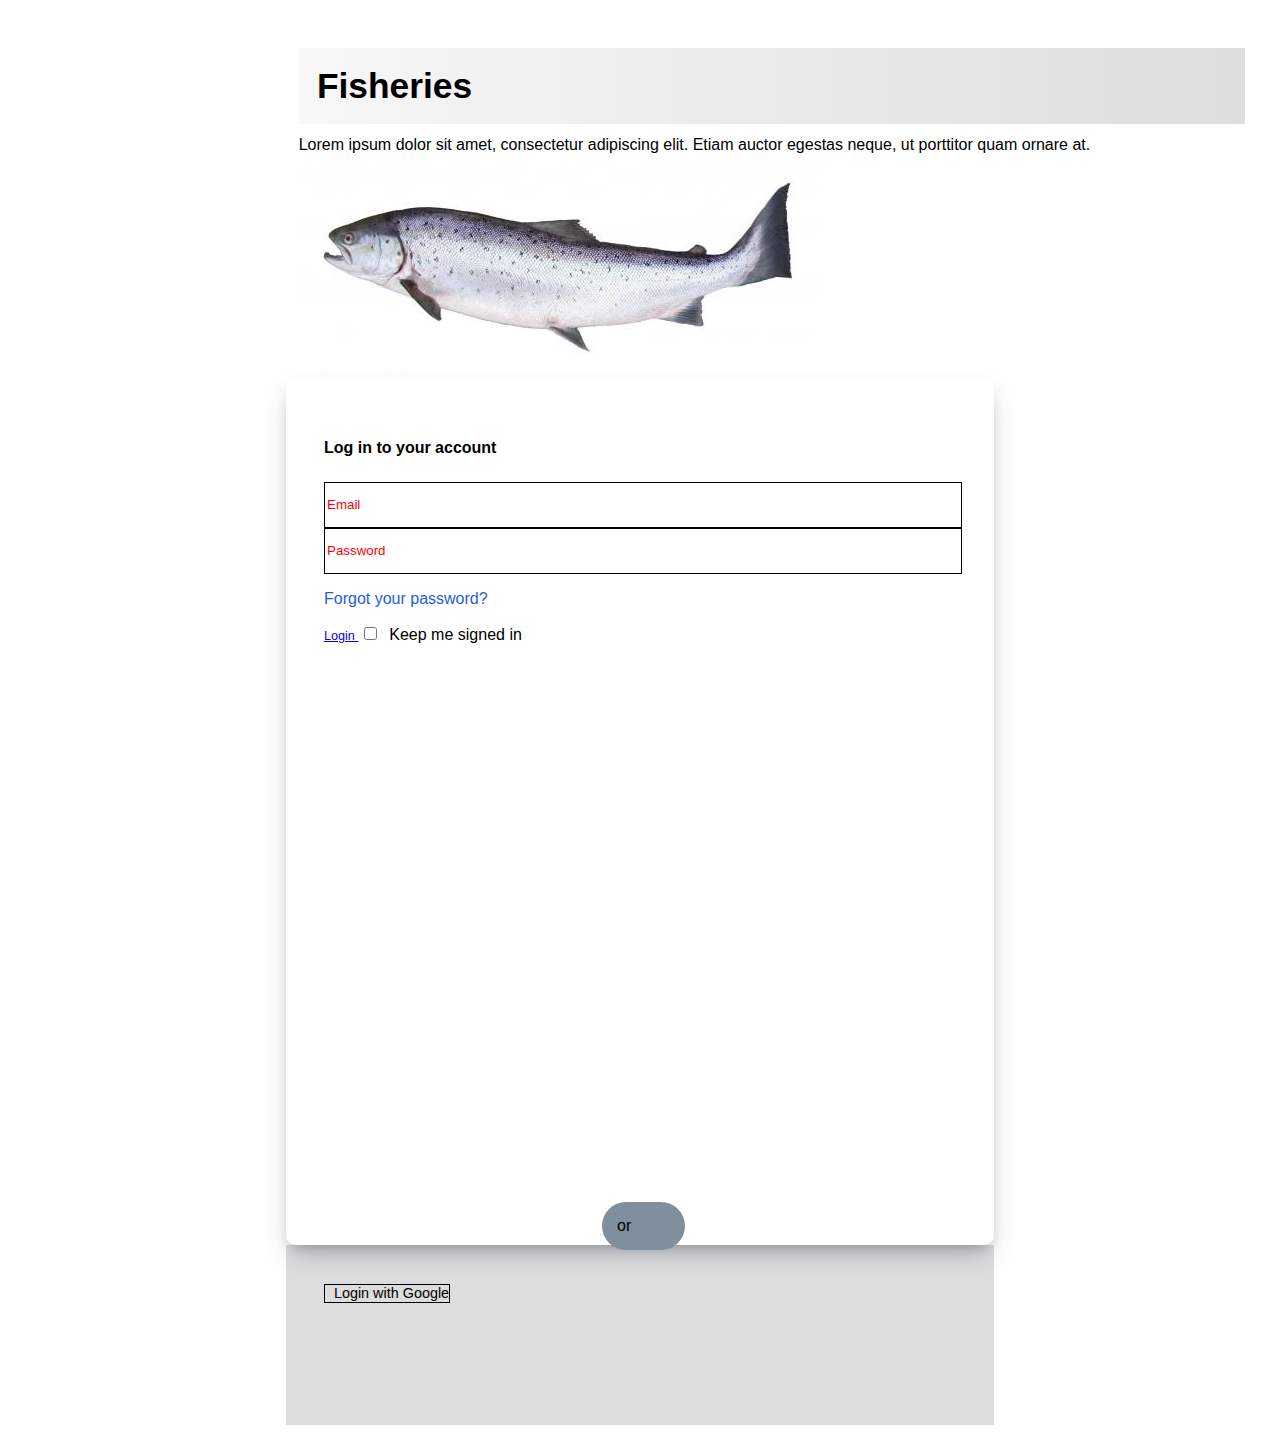
==== login.html @ 8d5d70c1 "first commit" ====
<!DOCTYPE html>
<html lang="en">

<head>
    <meta charset="UTF-8">
    <meta http-equiv="X-UA-Compatible" content="IE=edge">
    <meta name="viewport" content="width=device-width, initial-scale=1.0">
    <title>Document</title>
    <link href="https://cdn.jsdelivr.net/npm/bootstrap@5.1.3/dist/css/bootstrap.min.css" rel="stylesheet"
        integrity="sha384-1BmE4kWBq78iYhFldvKuhfTAU6auU8tT94WrHftjDbrCEXSU1oBoqyl2QvZ6jIW3" crossorigin="anonymous">
    <link rel="stylesheet" href="./style/style.css">
    <script src="https://cdn.jsdelivr.net/npm/bootstrap@5.1.3/dist/js/bootstrap.bundle.min.js"
        integrity="sha384-ka7Sk0Gln4gmtz2MlQnikT1wXgYsOg+OMhuP+IlRH9sENBO0LRn5q+8nbTov4+1p"
        crossorigin="anonymous"></script>
    <script src="https://cdnjs.cloudflare.com/ajax/libs/jquery/3.6.1/jquery.min.js"
        integrity="sha512-aVKKRRi/Q/YV+4mjoKBsE4x3H+BkegoM/em46NNlCqNTmUYADjBbeNefNxYV7giUp0VxICtqdrbqU7iVaeZNXA=="
        crossorigin="anonymous" referrerpolicy="no-referrer"></script>
    <script src="./js/index.js"></script>
    <link rel="stylesheet" href="https://cdnjs.cloudflare.com/ajax/libs/font-awesome/6.2.1/css/all.min.css"
        integrity="sha512-MV7K8+y+gLIBoVD59lQIYicR65iaqukzvf/nwasF0nqhPay5w/9lJmVM2hMDcnK1OnMGCdVK+iQrJ7lzPJQd1w=="
        crossorigin="anonymous" referrerpolicy="no-referrer" />
    <link rel="stylesheet" href="style/login.css">
    <style scoped>
        body{
            overflow-x:hidden;
        }
    </style>
</head>

<body>
    <div class="row" style="margin-top:44px;">
        <div class="col-lg-6" style="position: relative;">
            <div class="left-panel-holder">
                <div class="heading">
                    Fisheries
                </div>
                <div class="lorem-ipsum">
                    Lorem ipsum dolor sit amet, consectetur adipiscing elit. Etiam auctor egestas neque, ut porttitor
                    quam ornare at.
                </div>
                <div>
                    <img class="w-100" src="images/salmon.jpg" alt="" srcset="">
                </div>
            </div>
        </div>
        <div class="col-lg-6">
            <form style="margin: auto;width: 35%;" class="my-3">
                <h4 style="margin-bottom: 4%;font-size: 16px;font-weight: bolder;">Log in to your account</h4>
                <div class=" mt-4 mb-3">
                    <!-- <label for="exampleInputEmail1" class="form-label">Enumerator ID</label> -->
                    <input type="number" class="form-control bg-light" id="exampleInputEmail1"
                        aria-describedby="emailHelp" placeholder="Email">
                </div>
                <div class="mb-3">
                    <!-- <label for="exampleInputPassword1" class="form-label">Provisional Vessel ID</label> -->
                    <input type="number" class="form-control bg-light" id="exampleInputPassword1"
                        placeholder="Password">
                </div>
                <p style="color:#275ce0;">Forgot your password?</p>

                <a class="btn btn-dark login-button" href="page1.html">
                    <!-- <button class="btn btn-primary" style="float: right;">Next</button> -->
                    Login
                </a>
                <input type="checkbox" class="mt-2">&nbsp;&nbsp;Keep me signed in
                <p class="or text-center">or</p>
            </form>
            <div class="other-login-holder">
                <a type="button" class="btn btn-light login-button login-google"><i
                        style="font-size: 22px;vertical-align: sub; margin-top: 4px;"
                        class="fa-brands fa-google"></i>&nbsp;&nbsp;<span
                        style="margin-top: 4px;font-size: 90%;vertical-align: text-top;">Login
                        with
                        Google</span></a>
            </div>
        </div>
    </div>
</body>

</html>
---- style/style.css ----
* {
    /* margin: auto; */
}

body {
    /* margin: 2%; */
    /* position: relative; */
    overflow: auto;
    font-family: Arial, Helvetica, sans-serif;
}

.container {
    position: relative;
}

form {
    /* margin: 2% 0 2% 0;*/
    margin: auto;
    /* margin-bottom: 10%; */
    position: relative;
    padding: 3%;
    width: 70%;
    min-height: 47rem !important;
    padding-bottom: 6%;
    box-shadow: rgba(50, 50, 93, 0.25) 0px 13px 27px -5px, rgba(0, 0, 0, 0.3) 0px 8px 16px -8px;
}



.heading {
    background-image: linear-gradient(270deg, #ddd, #f7f7f7);
    padding: 2%;
    font-size: 130%;
    width: 100%;
    
}

.form-control {
    width: 96%;
    /* background: #f5f5f5; */
    /* border: none; */
    border: 1px solid rgb(230, 245, 252);
    font-family: inherit;
    /* box-shadow: 0px 2px 5px 0px rgba(155, 155, 155, 0.5); */
    height: 42px;
    /* opacity: 1; */
}

.navigation-button {
    /* margin:auto; */
    width: 100%;
    position: flex;
    /* margin-left: 26%; */
}

.inner-navigation {
    justify-content: end;

}

@media all and (max-width:116%) {
    .btn-primary {
        display: block;
    }

    /* .btn-dark{
        display: block;
    } */
}

.btn-primary {
    font-size: 79%;
    
}

.btn-dark {
    font-size: 79%;
    margin-right: 2px;
}



label {
    font-size: 82%;
    margin-bottom: 1%;
    font-weight: 400;
    font-family: sans-serif;
}

::placeholder {
    color: red;
}

@media(max-width:34em) {
    .main {
        min-width: 150px;
        width: auto;
    }
}

/* .btn-primary{
    font-size: 100%;
    width: 200%;
}
.btn-dark{
    font-size: 100%;
    width: 200%;
} */

select {
    display: none !important;
}

.dropdown-select {
    background-image: linear-gradient(to bottom, rgba(255, 255, 255, 0.25) 0%, rgba(255, 255, 255, 0) 100%);
    background-repeat: repeat-x;
    filter: progid:DXImageTransform.Microsoft.gradient(startColorstr='#40FFFFFF', endColorstr='#00FFFFFF', GradientType=0);
    background-color: #fff;
    border-radius: 6px;
    /* border: 2px solid rgb(230, 245, 252); */
    box-shadow: 0px 2px 5px 0px rgba(155, 155, 155, 0.5);
    box-sizing: border-box;
    cursor: pointer;
    display: block;
    float: left;
    font-size: 14px;
    font-weight: normal;
    height: 42px;
    line-height: 40px;
    outline: none;
    padding-left: 18px;
    padding-right: 30px;
    position: relative;
    text-align: left !important;
    transition: all 0.2s ease-in-out;
    -webkit-user-select: none;
    -moz-user-select: none;
    -ms-user-select: none;
    user-select: none;
    white-space: nowrap;
    width: auto;

}

.dropdown-select:focus {
    background-color: #fff;
}

.dropdown-select:hover {
    background-color: #fff;
}

.dropdown-select:active,
.dropdown-select.open {
    background-color: #fff !important;
    border-color: #bbb;
    box-shadow: 0 1px 4px rgba(0, 0, 0, 0.05) inset;
}

.dropdown-select:after {
    height: 0;
    width: 0;
    border-left: 4px solid transparent;
    border-right: 4px solid transparent;
    border-top: 4px solid #777;
    -webkit-transform: origin(50% 20%);
    transform: origin(50% 20%);
    transition: all 0.125s ease-in-out;
    content: '';
    display: block;
    margin-top: -2px;
    pointer-events: none;
    position: absolute;
    right: 10px;
    top: 50%;
}

.dropdown-select.open:after {
    -webkit-transform: rotate(-180deg);
    transform: rotate(-180deg);
}

.dropdown-select.open .list {
    -webkit-transform: scale(1);
    transform: scale(1);
    opacity: 1;
    pointer-events: auto;
}

.dropdown-select.open .option {
    cursor: pointer;
}

.dropdown-select.wide {
    width: 96%;
}

.dropdown-select.wide .list {
    left: 0 !important;
    right: 0 !important;
}

.dropdown-select .list {
    box-sizing: border-box;
    transition: all 0.15s cubic-bezier(0.25, 0, 0.25, 1.75), opacity 0.1s linear;
    -webkit-transform: scale(0.75);
    transform: scale(0.75);
    -webkit-transform-origin: 50% 0;
    transform-origin: 50% 0;
    box-shadow: 0 0 0 1px rgba(0, 0, 0, 0.09);
    background-color: #fff;
    border-radius: 6px;
    margin-top: 4px;
    padding: 3px 0;
    opacity: 0;
    overflow: hidden;
    pointer-events: none;
    position: absolute;
    top: 100%;
    left: 0;
    z-index: 999;
    max-height: 250px;
    overflow: auto;
    border: 1px solid #ddd;
}

.dropdown-select .list:hover .option:not(:hover) {
    background-color: transparent !important;
}

.dropdown-select .dd-search {
    overflow: hidden;
    display: flex;
    align-items: center;
    justify-content: center;
    margin: 0.5rem;
}

.dropdown-select .dd-searchbox {
    width: 90%;
    padding: 0.5rem;
    border: 1px solid #999;
    border-color: #999;
    border-radius: 4px;
    outline: none;
}

.dropdown-select .dd-searchbox:focus {
    border-color: #12CBC4;
}

.dropdown-select .list ul {
    padding: 0;
}

.dropdown-select .option {
    cursor: default;
    font-weight: 400;
    line-height: 40px;
    outline: none;
    padding-left: 18px;
    padding-right: 29px;
    text-align: left;
    transition: all 0.2s;
    list-style: none;
}

.dropdown-select .option:hover,
.dropdown-select .option:focus {
    background-color: #f6f6f6 !important;
}

.dropdown-select .option.selected {
    font-weight: 600;
    color: #12cbc4;
}

.dropdown-select .option.selected:focus {
    background: #f6f6f6;
}

.dropdown-select a {
    color: #aaa;
    text-decoration: none;
    transition: all 0.2s ease-in-out;
}

.dropdown-select a:hover {
    color: #666;
}
---- style/login.css ----
.row{
    font-family: Lato ,sans-serif;
}

.form-control {
    border: 1px solid;
    width: 100%;
}

form {
    box-shadow: rgba(50, 50, 93, 0.25) 0px 13px 27px -5px, rgba(0, 0, 0, 0.3) 0px 8px 16px -8px;
    margin: auto;
    width: 50% !important;
    border-radius: 10px;
    height: 26rem;
    position: relative;
}

.login-button {
    margin-top: 4%;
    width: 100%;
}

.or {
    background: #808f9d;
    border-radius: 27px;
    width: 53px;
    padding: 15px;
    position: absolute;
    top: 95%;
    left: 42%;
    right: 41%;
    margin: auto;
}

.other-login-holder {
    width: 50%;
    margin: auto;
    padding: 3%;
    background: #ddd;
    min-height: 104px;
}

.login-google {
    border: 1px solid;
    height: 45px;

}

.heading {
    margin: auto;
    top: 11%;
    left: 30%;
    font-size: 221%;
    font-weight: bolder;
}

.lorem-ipsum {
    margin-top: 12px;
}

.left-panel-holder {
    width: 72%;
    margin-left: 23%;
    margin-top: 3rem;
}
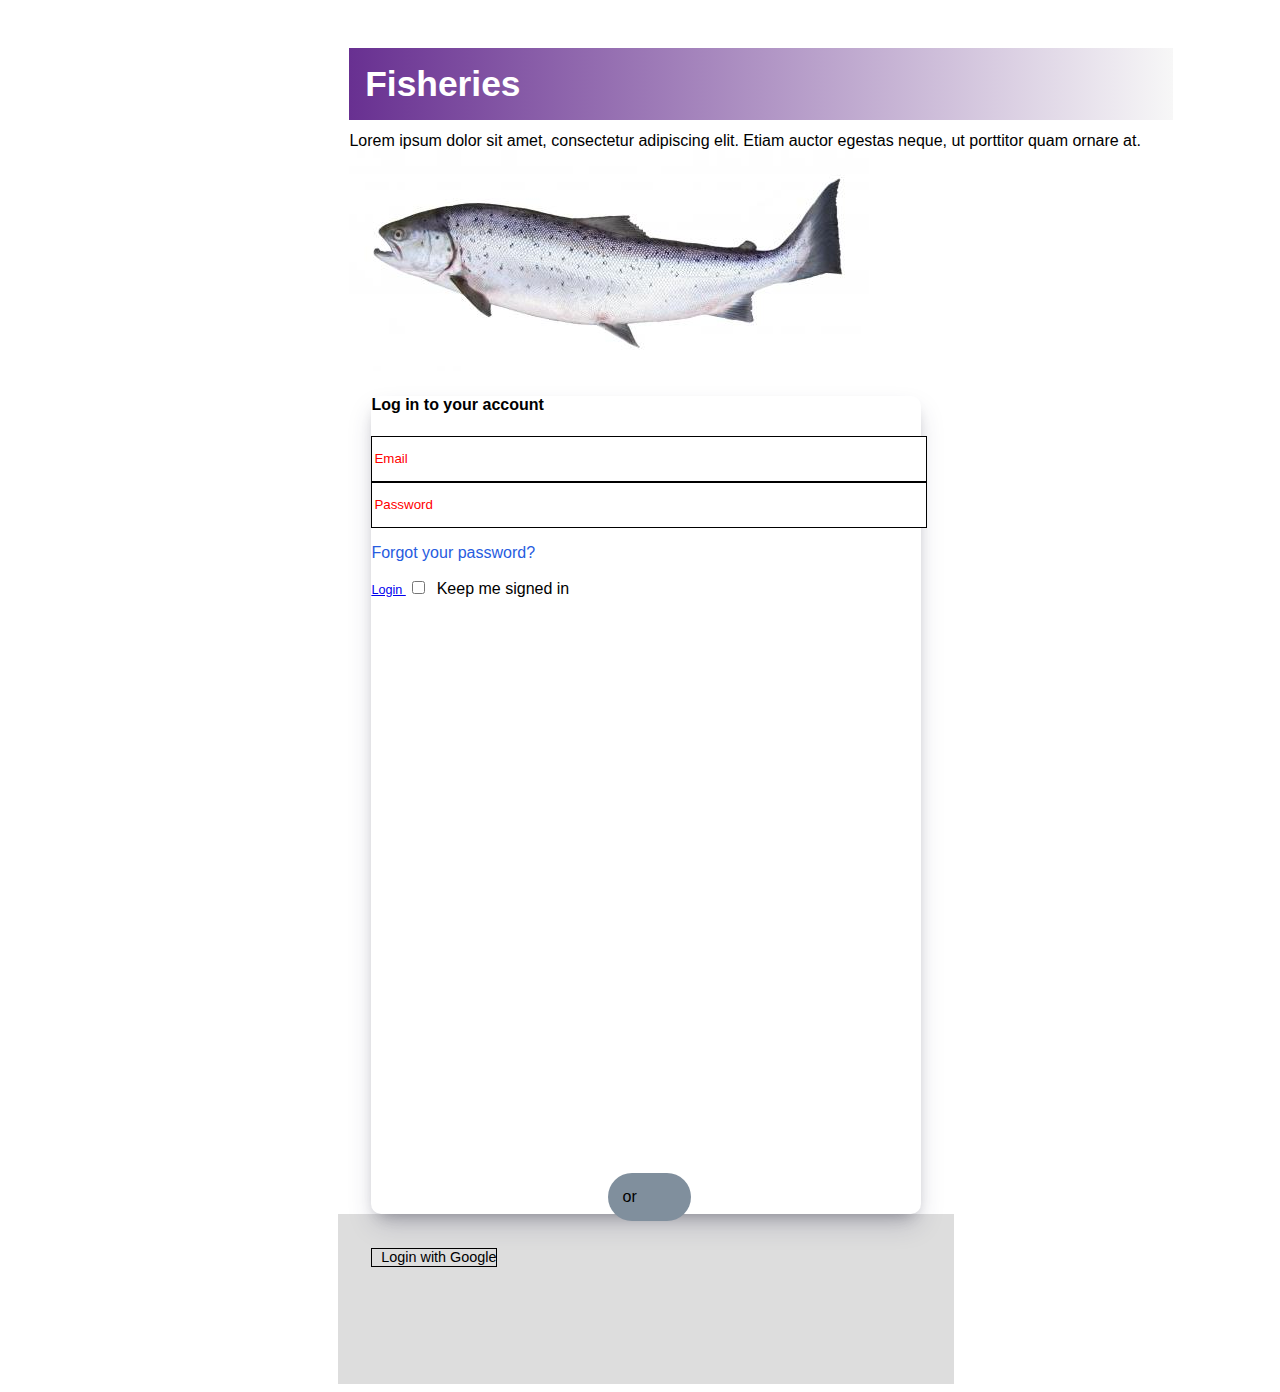
==== commit 872c2a93: "complete" ====
--- a/login.html
+++ b/login.html
@@ -21,8 +21,24 @@
         crossorigin="anonymous" referrerpolicy="no-referrer" />
     <link rel="stylesheet" href="style/login.css">
     <style scoped>
-        body{
-            overflow-x:hidden;
+        body {
+            overflow-x: hidden;
+        }
+
+        @media(max-width:768px) {
+            form {
+                width: 95% !important;
+                min-height: 26rem !important;
+            }
+
+            .left-panel-holder {
+                width: 96%;
+                margin-left: 4%;
+            }
+
+            .other-login-holder{
+                width: 95%;
+            }
         }
     </style>
 </head>
--- a/style/style.css
+++ b/style/style.css
@@ -18,17 +18,22 @@
     margin: auto;
     /* margin-bottom: 10%; */
     position: relative;
-    padding: 3%;
+    /* padding: 3%; */
     width: 70%;
     min-height: 47rem !important;
     padding-bottom: 6%;
     box-shadow: rgba(50, 50, 93, 0.25) 0px 13px 27px -5px, rgba(0, 0, 0, 0.3) 0px 8px 16px -8px;
 }
 
-
+.row{
+    margin-left: 7%;
+    width: 87%;
+}
 
 .heading {
-    background-image: linear-gradient(270deg, #ddd, #f7f7f7);
+    /* background-image: linear-gradient(270deg, #ddd, #f7f7f7); */
+    background-image: linear-gradient(90deg,#683091,#f7f7f7);
+    color: white;
     padding: 2%;
     font-size: 130%;
     width: 100%;
@@ -55,7 +60,7 @@
 
 .inner-navigation {
     justify-content: end;
-
+    padding-inline: 5%;
 }
 
 @media all and (max-width:116%) {
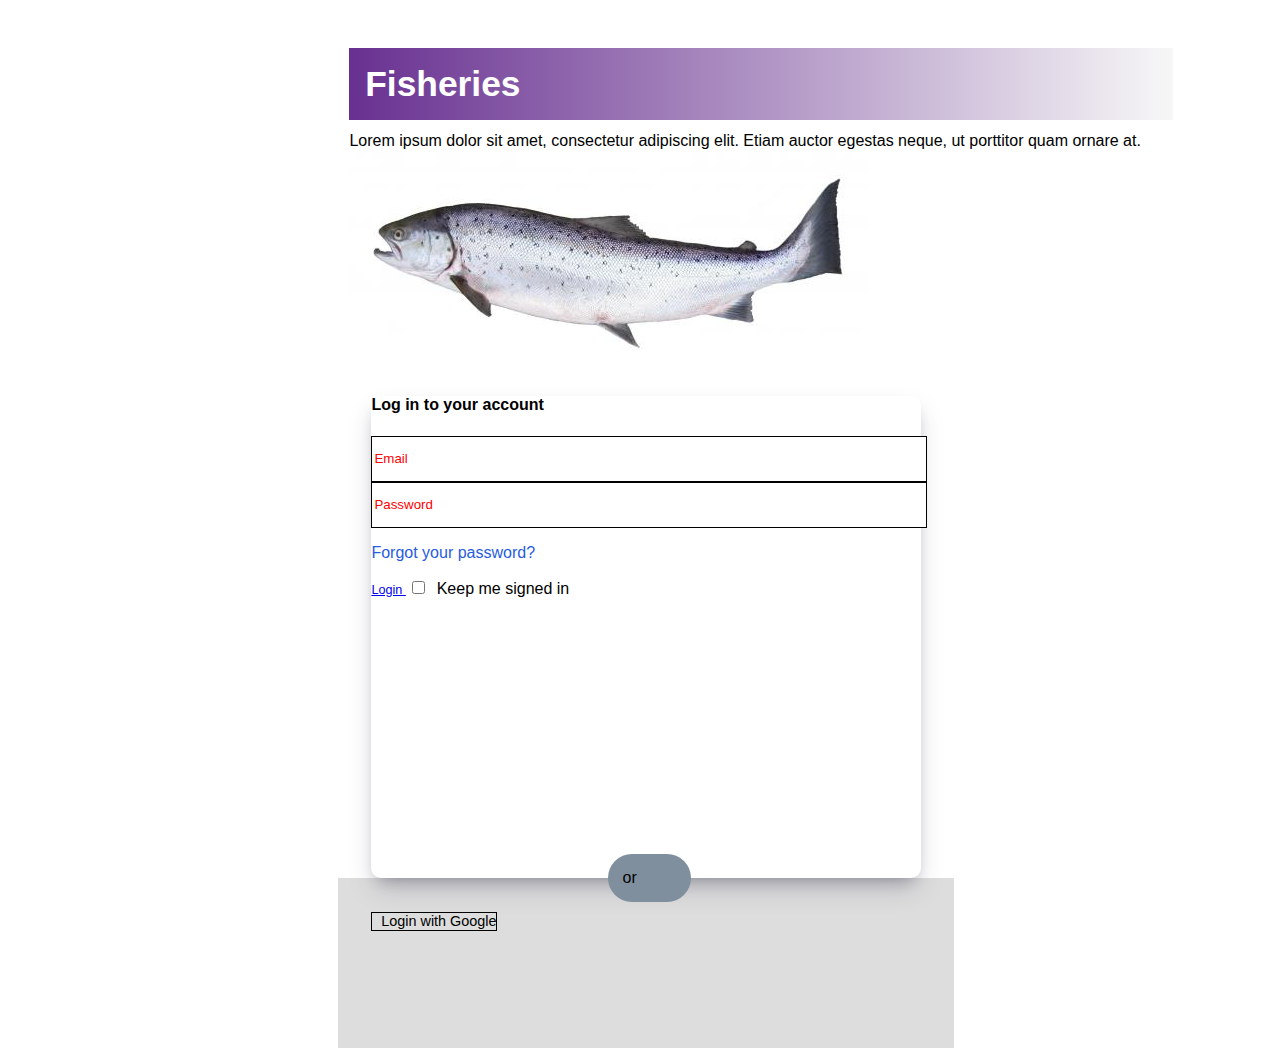
==== commit f0b0e446: "here" ====
--- a/login.html
+++ b/login.html
@@ -26,9 +26,19 @@
         }
 
         @media(max-width:768px) {
+            .row {
+                margin-top: 0% !important;
+            }
+
             form {
-                width: 95% !important;
+                width: 100% !important;
                 min-height: 26rem !important;
+            }
+
+            .or {
+                width: 45px;
+                padding: 10px;
+                top: 96%;
             }
 
             .left-panel-holder {
@@ -36,9 +46,13 @@
                 margin-left: 4%;
             }
 
-            .other-login-holder{
+            .other-login-holder {
                 width: 95%;
             }
+        }
+
+        form {
+            min-height: 26rem !important;
         }
     </style>
 </head>
@@ -60,14 +74,14 @@
             </div>
         </div>
         <div class="col-lg-6">
-            <form style="margin: auto;width: 35%;" class="my-3">
+            <form style="margin: auto;" class="my-3 p-4">
                 <h4 style="margin-bottom: 4%;font-size: 16px;font-weight: bolder;">Log in to your account</h4>
-                <div class=" mt-4 mb-3">
+                <div class=" mt-4 mb-3 input-holder">
                     <!-- <label for="exampleInputEmail1" class="form-label">Enumerator ID</label> -->
                     <input type="number" class="form-control bg-light" id="exampleInputEmail1"
                         aria-describedby="emailHelp" placeholder="Email">
                 </div>
-                <div class="mb-3">
+                <div class="mb-3 input-holder">
                     <!-- <label for="exampleInputPassword1" class="form-label">Provisional Vessel ID</label> -->
                     <input type="number" class="form-control bg-light" id="exampleInputPassword1"
                         placeholder="Password">
--- a/style/style.css
+++ b/style/style.css
@@ -5,7 +5,7 @@
 body {
     /* margin: 2%; */
     /* position: relative; */
-    overflow: auto;
+    /* overflow: auto; */
     font-family: Arial, Helvetica, sans-serif;
 }
 
@@ -25,20 +25,22 @@
     box-shadow: rgba(50, 50, 93, 0.25) 0px 13px 27px -5px, rgba(0, 0, 0, 0.3) 0px 8px 16px -8px;
 }
 
-.row{
+.row {
     margin-left: 7%;
     width: 87%;
 }
 
 .heading {
     /* background-image: linear-gradient(270deg, #ddd, #f7f7f7); */
-    background-image: linear-gradient(90deg,#683091,#f7f7f7);
+    background-image: linear-gradient(90deg, #683091, #f7f7f7);
     color: white;
     padding: 2%;
     font-size: 130%;
     width: 100%;
-    
-}
+
+}
+
+
 
 .form-control {
     width: 96%;
@@ -75,7 +77,7 @@
 
 .btn-primary {
     font-size: 79%;
-    
+
 }
 
 .btn-dark {
